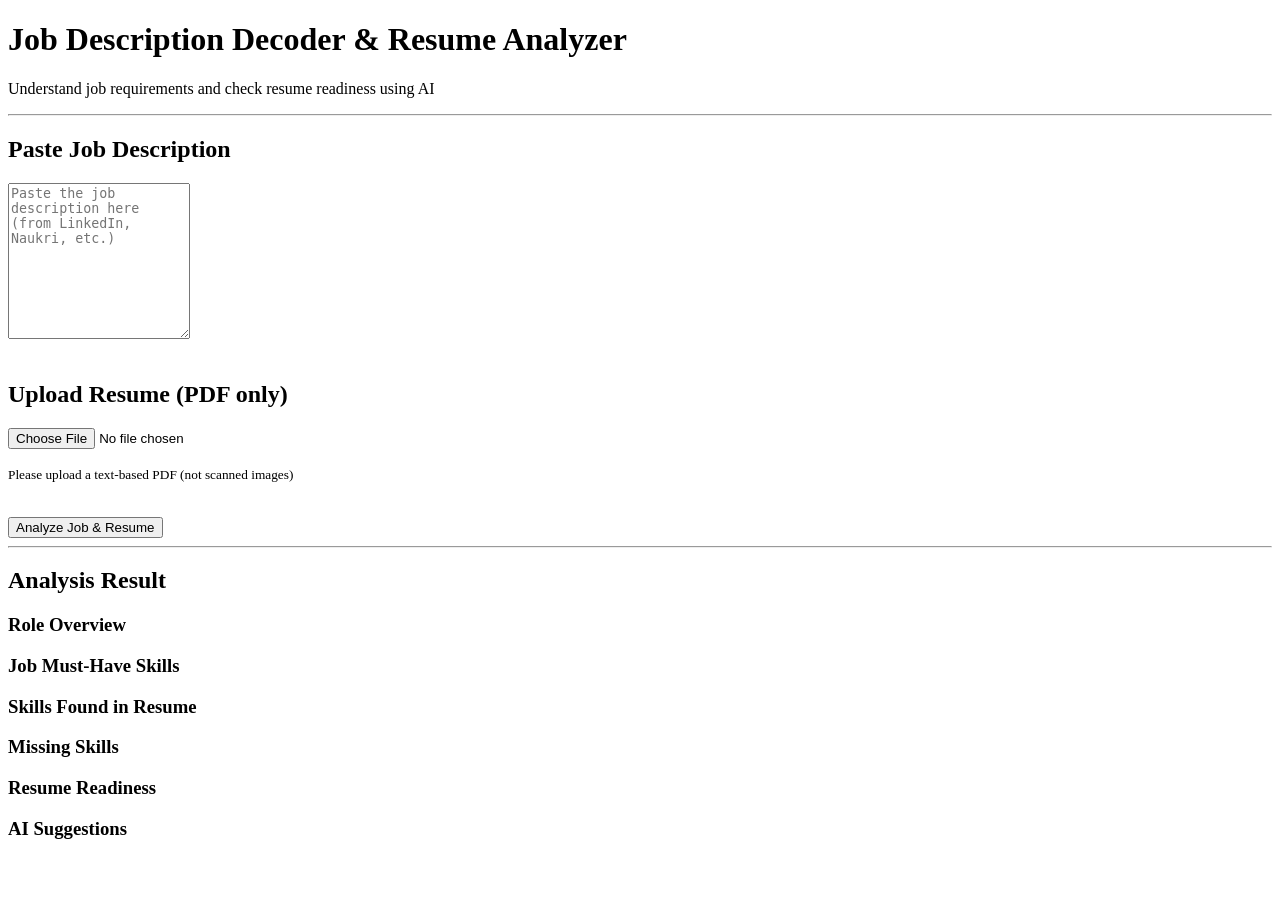
==== frontend/index.html @ 87aae0b7 "Add frontend HTML skeleton for JD and resume upload" ====
<!DOCTYPE html>
<html lang="en">
<head>
  <meta charset="UTF-8">
  <title>Job Description Decoder & Resume Analyzer</title>
  <meta name="viewport" content="width=device-width, initial-scale=1.0">
</head>
<body>

  <!-- HEADER -->
  <header>
    <h1>Job Description Decoder & Resume Analyzer</h1>
    <p>Understand job requirements and check resume readiness using AI</p>
  </header>

  <hr>

  <!-- INPUT SECTION -->
  <section id="input-section">

    <!-- Job Description Input -->
    <div>
      <h2>Paste Job Description</h2>
      <textarea
        id="jobDescription"
        rows="10"
        placeholder="Paste the job description here (from LinkedIn, Naukri, etc.)"
      ></textarea>
    </div>

    <br>

    <!-- Resume Upload -->
    <div>
      <h2>Upload Resume (PDF only)</h2>
      <input type="file" id="resumeFile" accept=".pdf">
      <p><small>Please upload a text-based PDF (not scanned images)</small></p>
    </div>

    <br>

    <!-- Analyze Button -->
    <button id="analyzeBtn">Analyze Job & Resume</button>

  </section>

  <hr>

  <!-- OUTPUT SECTION (Initially Empty) -->
  <section id="output-section">

    <h2>Analysis Result</h2>

    <!-- Role Overview -->
    <div id="roleOverview">
      <h3>Role Overview</h3>
      <p></p>
    </div>

    <!-- Job Must-Have Skills -->
    <div id="jobSkills">
      <h3>Job Must-Have Skills</h3>
      <ul></ul>
    </div>

    <!-- Resume Matching Skills -->
    <div id="resumeSkills">
      <h3>Skills Found in Resume</h3>
      <ul></ul>
    </div>

    <!-- Missing Skills -->
    <div id="missingSkills">
      <h3>Missing Skills</h3>
      <ul></ul>
    </div>

    <!-- Readiness -->
    <div id="readiness">
      <h3>Resume Readiness</h3>
      <p></p>
    </div>

    <!-- AI Suggestions -->
    <div id="suggestions">
      <h3>AI Suggestions</h3>
      <ul></ul>
    </div>

  </section>

</body>
</html>
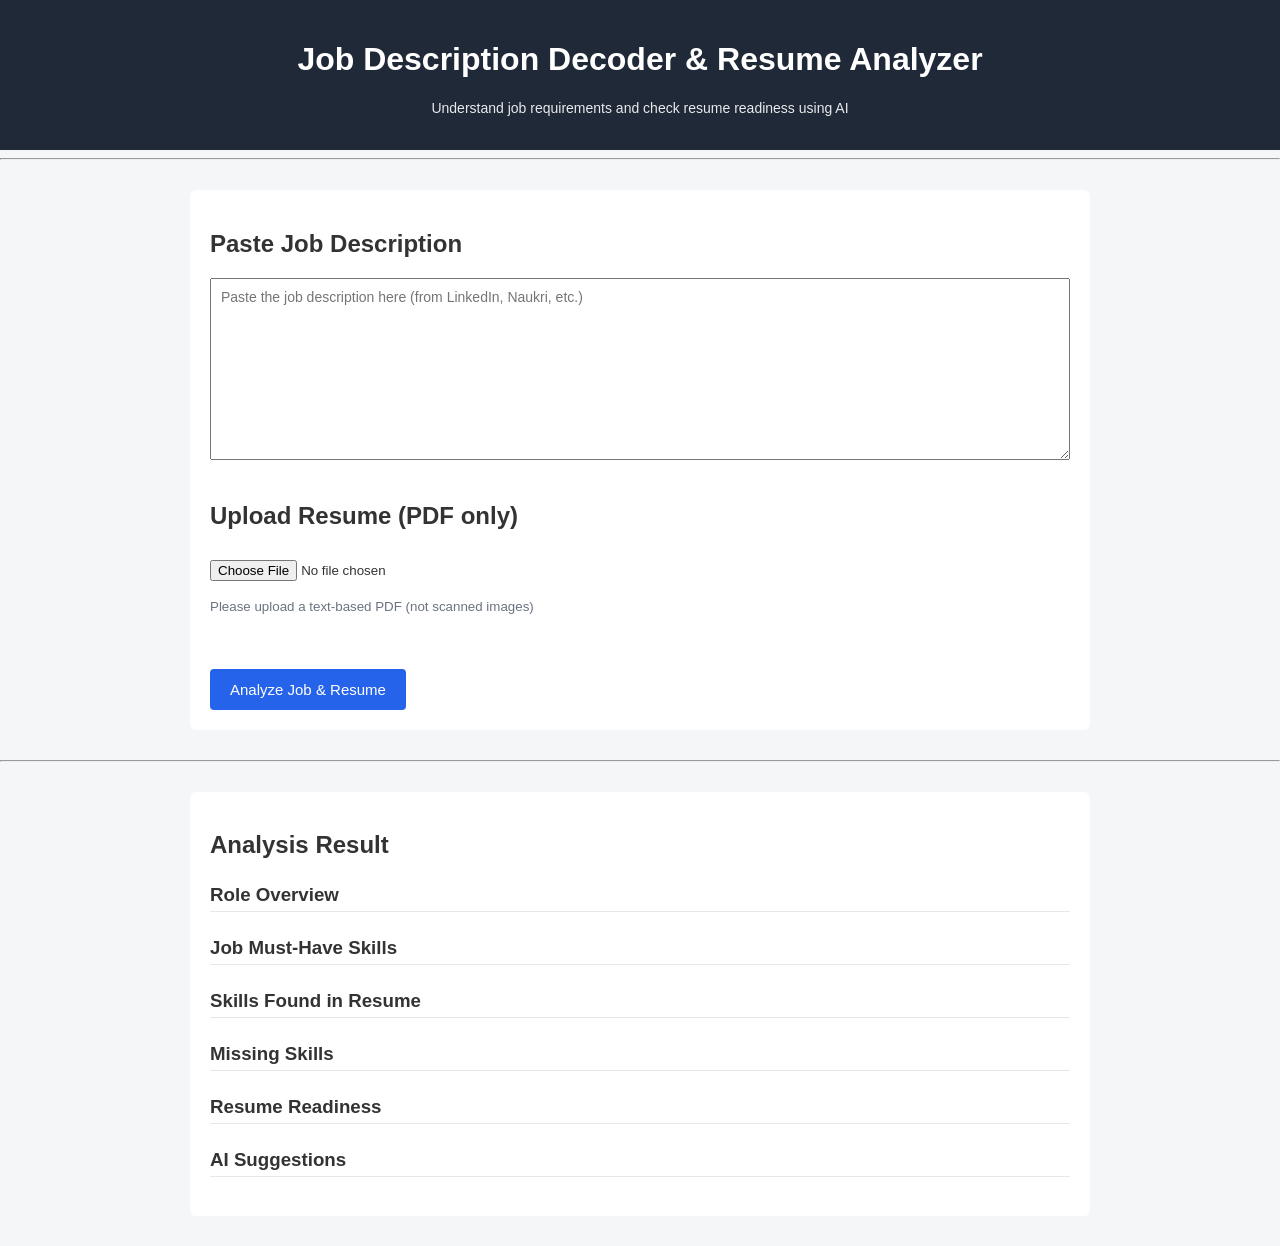
==== commit 29c7f634: "Add clean UI styling for hackathon demo" ====
--- a/frontend/index.html
+++ b/frontend/index.html
@@ -4,7 +4,9 @@
   <meta charset="UTF-8">
   <title>Job Description Decoder & Resume Analyzer</title>
   <meta name="viewport" content="width=device-width, initial-scale=1.0">
+  <link rel="stylesheet" href="style.css">
 </head>
+
 <body>
 
   <!-- HEADER -->
@@ -88,6 +90,6 @@
     </div>
 
   </section>
-
+ <script src="script.js"></script>
 </body>
 </html>
--- a/frontend/style.css
+++ b/frontend/style.css
@@ -0,0 +1,102 @@
+/* Reset & base */
+* {
+  box-sizing: border-box;
+  font-family: Arial, Helvetica, sans-serif;
+}
+
+body {
+  margin: 0;
+  padding: 0;
+  background-color: #f4f6f8;
+  color: #333;
+}
+
+/* Header */
+header {
+  background-color: #1f2937;
+  color: white;
+  padding: 20px;
+  text-align: center;
+}
+
+header p {
+  margin-top: 5px;
+  font-size: 14px;
+  opacity: 0.9;
+}
+
+/* Main layout */
+section {
+  width: 80%;
+  max-width: 900px;
+  margin: 30px auto;
+  background-color: white;
+  padding: 20px;
+  border-radius: 6px;
+}
+
+/* Inputs */
+textarea {
+  width: 100%;
+  padding: 10px;
+  font-size: 14px;
+  resize: vertical;
+}
+
+input[type="file"] {
+  margin-top: 10px;
+}
+
+button {
+  margin-top: 20px;
+  padding: 12px 20px;
+  background-color: #2563eb;
+  color: white;
+  border: none;
+  border-radius: 4px;
+  font-size: 15px;
+  cursor: pointer;
+}
+
+button:hover {
+  background-color: #1e40af;
+}
+
+/* Output section */
+#output-section h3 {
+  margin-top: 25px;
+  border-bottom: 1px solid #e5e7eb;
+  padding-bottom: 5px;
+}
+
+ul {
+  margin-top: 10px;
+  padding-left: 20px;
+}
+
+li {
+  margin-bottom: 6px;
+}
+
+/* Readiness states */
+#readiness p {
+  font-weight: bold;
+  font-size: 16px;
+}
+
+.ready {
+  color: green;
+}
+
+.partial {
+  color: #d97706;
+}
+
+.not-ready {
+  color: red;
+}
+
+/* Small text */
+small {
+  color: #6b7280;
+}
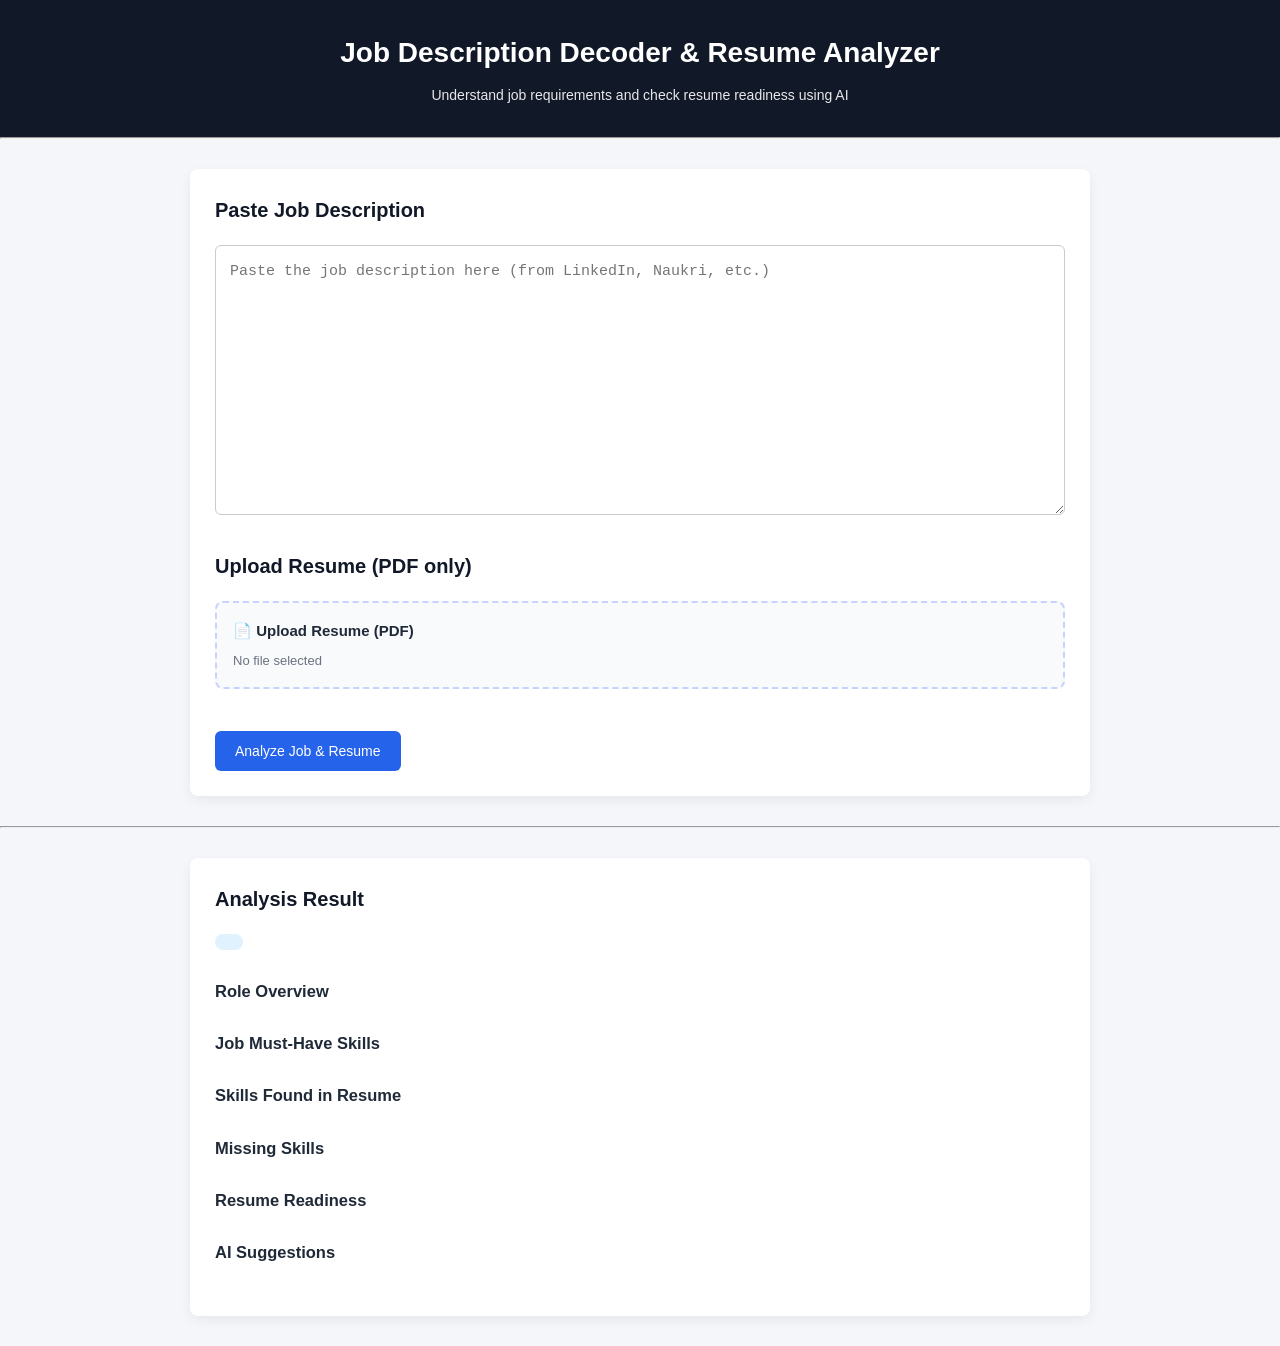
==== commit a25e365f: "final commit" ====
--- a/frontend/index.html
+++ b/frontend/index.html
@@ -35,8 +35,15 @@
     <!-- Resume Upload -->
     <div>
       <h2>Upload Resume (PDF only)</h2>
-      <input type="file" id="resumeFile" accept=".pdf">
-      <p><small>Please upload a text-based PDF (not scanned images)</small></p>
+      <div class="file-upload">
+  <label class="file-label">
+    <span class="file-title">📄 Upload Resume (PDF)</span>
+    <span id="fileName" class="file-subtitle">No file selected</span>
+    <input type="file" id="resumeFile" accept=".pdf" hidden>
+  </label>
+</div>
+
+
     </div>
 
     <br>
@@ -52,6 +59,8 @@
   <section id="output-section">
 
     <h2>Analysis Result</h2>
+
+    <h3 id="matchPercentage"></h3>
 
     <!-- Role Overview -->
     <div id="roleOverview">
--- a/frontend/style.css
+++ b/frontend/style.css
@@ -1,102 +1,212 @@
-/* Reset & base */
+/* -------- RESET & BASE -------- */
 * {
   box-sizing: border-box;
-  font-family: Arial, Helvetica, sans-serif;
-}
-
-body {
   margin: 0;
   padding: 0;
-  background-color: #f4f6f8;
+}
+
+body {
+  font-family: "Segoe UI", Roboto, Arial, sans-serif;
+  background: #f4f6f9;
   color: #333;
-}
-
-/* Header */
+  line-height: 1.65;
+  font-size: 16px;   /* 👈 ADD THIS */
+}
+
+
+/* -------- HEADER -------- */
 header {
-  background-color: #1f2937;
-  color: white;
-  padding: 20px;
+  background: #111827;
+  color: #fff;
+  padding: 30px 20px;
   text-align: center;
 }
 
+header h1 {
+  font-size: 28px;
+  margin-bottom: 8px;
+}
+
 header p {
-  margin-top: 5px;
   font-size: 14px;
   opacity: 0.9;
 }
 
-/* Main layout */
+/* -------- SECTIONS -------- */
 section {
-  width: 80%;
   max-width: 900px;
   margin: 30px auto;
-  background-color: white;
-  padding: 20px;
-  border-radius: 6px;
-}
-
-/* Inputs */
+  padding: 25px;
+  background: #fff;
+  border-radius: 8px;
+  box-shadow: 0 4px 12px rgba(0,0,0,0.06);
+}
+
+/* -------- INPUTS -------- */
 textarea {
   width: 100%;
-  padding: 10px;
+  padding: 14px;
+  border-radius: 6px;
+  border: 1px solid #ccc;
+  font-size: 15px;     /* 👈 ADD */
+  line-height: 1.6;
+  resize: vertical;
+}
+
+input[type="file"] {
+  margin-top: 8px;
+}
+
+/* -------- BUTTONS -------- */
+button {
+  background: #2563eb;
+  color: #fff;
+  border: none;
+  padding: 12px 20px;
   font-size: 14px;
-  resize: vertical;
-}
-
-input[type="file"] {
-  margin-top: 10px;
-}
-
-button {
-  margin-top: 20px;
-  padding: 12px 20px;
-  background-color: #2563eb;
-  color: white;
-  border: none;
-  border-radius: 4px;
-  font-size: 15px;
+  border-radius: 6px;
   cursor: pointer;
+  margin-top: 15px;
 }
 
 button:hover {
-  background-color: #1e40af;
-}
-
-/* Output section */
-#output-section h3 {
-  margin-top: 25px;
-  border-bottom: 1px solid #e5e7eb;
-  padding-bottom: 5px;
-}
-
+  background: #1e40af;
+}
+
+/* -------- TITLES -------- */
+h2 {
+  margin-bottom: 18px;
+  color: #111827;
+  font-size: 20px;      /* was default */
+  font-weight: 600;
+}
+
+h3 {
+  margin-bottom: 12px;
+  color: #1f2937;
+  font-size: 16.5px;    /* slightly larger */
+  font-weight: 600;
+}
+
+
+/* -------- LISTS -------- */
 ul {
-  margin-top: 10px;
-  padding-left: 20px;
-}
-
-li {
+  list-style: none;
+  padding-left: 0;
+}
+
+ul li {
+  padding: 8px 12px;
   margin-bottom: 6px;
-}
-
-/* Readiness states */
+  border-radius: 6px;
+  border-left: 3px solid #e5e7eb;
+  background: #f9fafb;
+  font-size: 14.5px;  
+}
+
+
+/* -------- RESULT HIGHLIGHTS -------- */
+#matchPercentage {
+  display: inline-block;
+  background: #e0f2fe;
+  color: #0369a1;
+  padding: 8px 14px;
+  border-radius: 999px;
+  font-size: 17px;
+  font-weight: 600;
+  margin-bottom: 20px;
+}
+
+small {
+  font-size: 13px;
+  color: #6b7280;
+}
+
+
+
 #readiness p {
   font-weight: bold;
   font-size: 16px;
 }
 
-.ready {
-  color: green;
-}
-
-.partial {
-  color: #d97706;
-}
-
-.not-ready {
-  color: red;
-}
-
-/* Small text */
-small {
+/* -------- LINKS -------- */
+a {
+  color: #2563eb;
+  text-decoration: none;
+}
+
+a:hover {
+  text-decoration: underline;
+}
+
+/* -------- PRINT (PDF) -------- */
+@media print {
+  button, a {
+    display: none;
+  }
+
+  body {
+    background: #fff;
+  }
+
+  section {
+    box-shadow: none;
+    margin: 0;
+  }
+}
+
+#output-section > div {
+  margin-bottom: 25px;
+}
+#output-section {
+  animation: fadeIn 0.4s ease-in;
+}
+
+
+@keyframes fadeIn {
+  from {
+    opacity: 0;
+    transform: translateY(8px);
+  }
+  to {
+    opacity: 1;
+    transform: translateY(0);
+  }
+}
+button {
+  transition: background 0.3s ease;
+}
+
+/* -------- FILE UPLOAD (CUSTOM) -------- */
+.file-upload {
+  margin-top: 10px;
+}
+
+.file-label {
+  display: flex;
+  flex-direction: column;
+  justify-content: center;
+  gap: 6px;
+  padding: 16px;
+  border: 2px dashed #c7d2fe;
+  border-radius: 8px;
+  background: #f8fafc;
+  cursor: pointer;
+  transition: all 0.25s ease;
+}
+
+.file-label:hover {
+  background: #eef2ff;
+  border-color: #6366f1;
+}
+
+.file-title {
+  font-size: 15px;
+  font-weight: 600;
+  color: #1f2937;
+}
+
+.file-subtitle {
+  font-size: 13px;
   color: #6b7280;
 }
